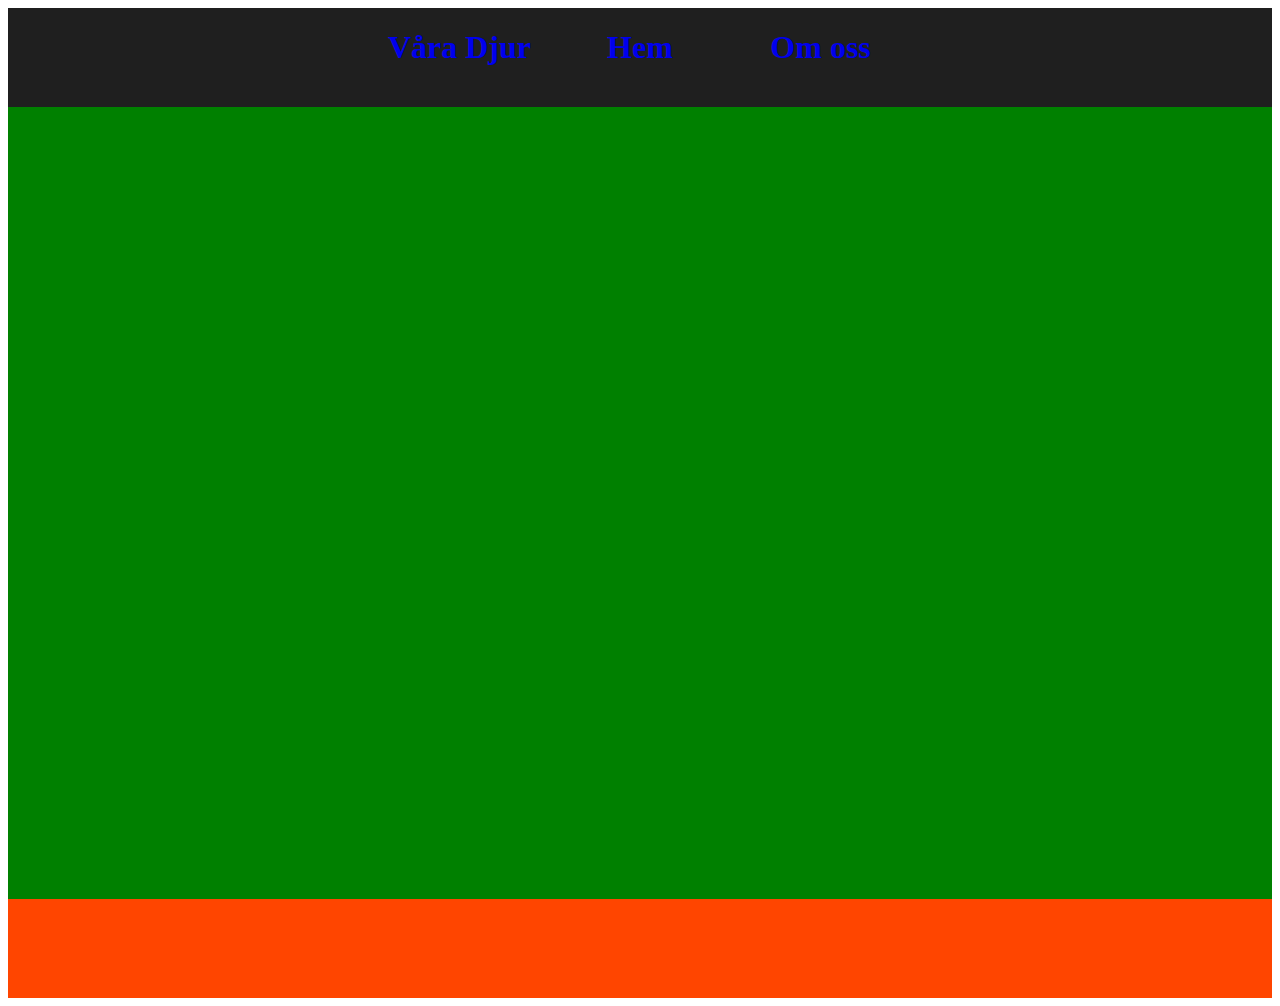
==== djur.html @ 89c6efdb "uppdaterad första sida" ====
<!DOCTYPE html>
<html lang="en">
  <head>
    <meta charset="UTF-8" />
    <meta http-equiv="X-UA-Compatible" content="IE=edge" />
    <meta name="viewport" content="width=device-width, initial-scale=1.0" />
    <title>Document</title>
    <link rel="stylesheet" href="css/style.css" />
  </head>
  <body>
    <div class="container">
      <header>
        <a class="djur" href="djur.html">
            <div class="djur"><h1>Våra Djur</h1></div></a>
        <a class="hem" href="index.html">
            <div class="hem"><h1>Hem</h1></div></a>
        <a class="om_oss" href="Om_oss.html">
            <div class="om_oss"><h1>Om oss</h1></div></a>
      </header>
        <div class="main2">
            <div class="card">
                <img class="panda" src="img/animals/feeding-time-for-the-panda-550x413.jpeg" alt=""></div>
            <div class="card"></div>
            <div class="card"></div>
            <div class="card"></div>
            <div class="card"></div>
            <div class="card"></div>
      </div>

      <footer></footer>
    </div>
  </body>
</html>
---- css/style.css ----
/* layout för alla sidor */
.container{
    height: 110vh;
    display:grid;
    grid-template-rows: 0.5fr 4fr 0.5fr;
    grid-template-columns: 1fr;
    grid-template-areas:
    'hd '
    'mn'
    'ft';
}

a:link { text-decoration: none; }
a:visited { text-decoration: none; }

/* header kod */
header{
    background-color: rgb(31, 31, 31);
    grid-area: hd;
    display: grid;
    grid-template-rows: 1fr;
    grid-template-columns: 1fr 1fr 1fr 1fr 1fr 1fr 1fr;
    grid-template-areas:
    '. . drj hem oms. .';
}

.djur{
    grid-area: drj;
    background-color: rgb(31, 31, 31);
    text-align: center;
}
.hem{
    grid-area: hem;
    background-color: rgb(31, 31, 31);
    text-align: center;
}
.om_oss{
    grid-area: oms;
    background-color: rgb(31, 31, 31);
    text-align: center;
}

/* main kod */
.main{
    grid-area: mn;
    background-color:green;
    grid-area: mn;
    display: grid;
    grid-template-rows: 1fr 1fr;
    grid-template-columns: 1fr 1fr 1fr 1fr 1fr 1fr;
    grid-template-areas:
    '. . . . . .'
    '. . . . kt kt';
}
.karta{
    position: relative;
    grid-area: kt;
}
iframe{
    width: 99%;
    height: 98%;
}

/* footer kod */
footer{
    grid-area: ft;
    background-color: orangered;
}

/* våra djur kod */
.main2{
    grid-area: mn;
    background-color:green;
    grid-area: mn;
    display: flex;
    grid-template-rows: 1fr 1fr;
    grid-template-columns: 33% 33% 33%;
    grid-template-areas:
    'pnd . .'
    '. . .';
}

/* card kod */
.card{
    
}

.panda{
    grid-area: pnd;
    width: auto;
}
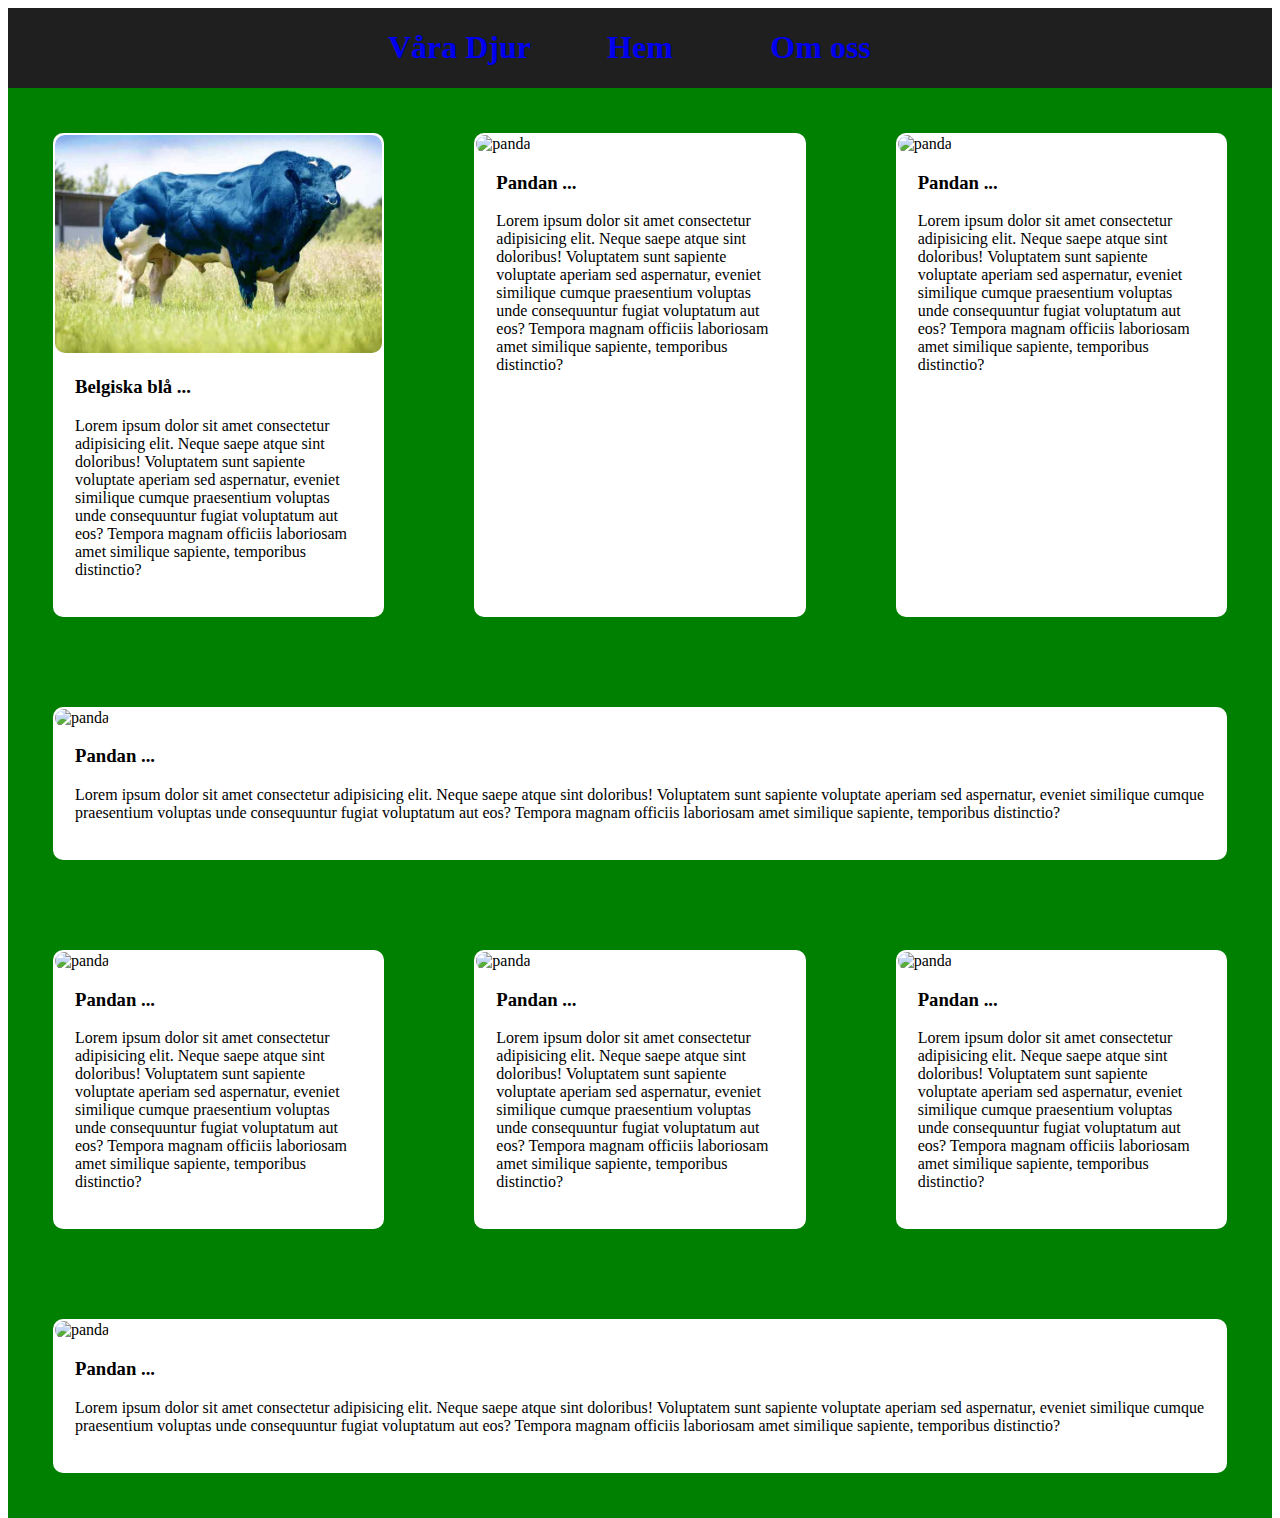
==== commit d266a92c: "djur cards" ====
--- a/djur.html
+++ b/djur.html
@@ -1,33 +1,132 @@
 <!DOCTYPE html>
 <html lang="en">
-  <head>
-    <meta charset="UTF-8" />
-    <meta http-equiv="X-UA-Compatible" content="IE=edge" />
-    <meta name="viewport" content="width=device-width, initial-scale=1.0" />
-    <title>Document</title>
-    <link rel="stylesheet" href="css/style.css" />
-  </head>
-  <body>
-    <div class="container">
-      <header>
-        <a class="djur" href="djur.html">
-            <div class="djur"><h1>Våra Djur</h1></div></a>
-        <a class="hem" href="index.html">
-            <div class="hem"><h1>Hem</h1></div></a>
-        <a class="om_oss" href="Om_oss.html">
-            <div class="om_oss"><h1>Om oss</h1></div></a>
-      </header>
-        <div class="main2">
-            <div class="card">
-                <img class="panda" src="img/animals/feeding-time-for-the-panda-550x413.jpeg" alt=""></div>
-            <div class="card"></div>
-            <div class="card"></div>
-            <div class="card"></div>
-            <div class="card"></div>
-            <div class="card"></div>
+
+<head>
+  <meta charset="UTF-8" />
+  <meta http-equiv="X-UA-Compatible" content="IE=edge" />
+  <meta name="viewport" content="width=device-width, initial-scale=1.0" />
+  <title>Document</title>
+  <link rel="stylesheet" href="css/style.css" />
+</head>
+
+<body>
+  <div class="container">
+    <header>
+      <a class="djur" href="djur.html">
+        <div class="djur">
+          <h1>Våra Djur</h1>
+        </div>
+      </a>
+      <a class="hem" href="index.html">
+        <div class="hem">
+          <h1>Hem</h1>
+        </div>
+      </a>
+      <a class="om_oss" href="Om_oss.html">
+        <div class="om_oss">
+          <h1>Om oss</h1>
+        </div>
+      </a>
+    </header>
+    <!-- card kod i main 2-->
+    <div class="main2">
+
+      <div class="card">
+        <img src="img/animals/belgisk_bla.jpg" alt="belgian_blue" />
+        <div class="text">
+          <h3>Belgiska blå ...</h3>
+          <p>Lorem ipsum dolor sit amet consectetur adipisicing elit. Neque saepe atque sint doloribus! Voluptatem sunt
+            sapiente voluptate aperiam sed aspernatur, eveniet similique cumque praesentium voluptas unde consequuntur
+            fugiat voluptatum aut eos? Tempora magnam officiis laboriosam amet similique sapiente, temporibus
+            distinctio?</p>
+        </div>
       </div>
+
+      <div class="card">
+        <img src="img/animals/feeding-time-for-the-panda-550x413.jpeg" alt="panda" />
+        <div class="text">
+          <h3>Pandan ...</h3>
+          <p>Lorem ipsum dolor sit amet consectetur adipisicing elit. Neque saepe atque sint doloribus! Voluptatem sunt
+            sapiente voluptate aperiam sed aspernatur, eveniet similique cumque praesentium voluptas unde consequuntur
+            fugiat voluptatum aut eos? Tempora magnam officiis laboriosam amet similique sapiente, temporibus
+            distinctio?</p>
+        </div>
+      </div>
+
+      <div class="card">
+        <img src="img/animals/feeding-time-for-the-panda-550x413.jpeg" alt="panda" />
+        <div class="text">
+          <h3>Pandan ...</h3>
+          <p>Lorem ipsum dolor sit amet consectetur adipisicing elit. Neque saepe atque sint doloribus! Voluptatem sunt
+            sapiente voluptate aperiam sed aspernatur, eveniet similique cumque praesentium voluptas unde consequuntur
+            fugiat voluptatum aut eos? Tempora magnam officiis laboriosam amet similique sapiente, temporibus
+            distinctio?</p>
+        </div>
+      </div>
+
+      <div class="card">
+        <img src="img/animals/feeding-time-for-the-panda-550x413.jpeg" alt="panda" />
+        <div class="text">
+          <h3>Pandan ...</h3>
+          <p>Lorem ipsum dolor sit amet consectetur adipisicing elit. Neque saepe atque sint doloribus! Voluptatem sunt
+            sapiente voluptate aperiam sed aspernatur, eveniet similique cumque praesentium voluptas unde consequuntur
+            fugiat voluptatum aut eos? Tempora magnam officiis laboriosam amet similique sapiente, temporibus
+            distinctio?</p>
+        </div>
+      </div>
+
+      <div class="main2">
+        <div class="card">
+          <img src="img/animals/feeding-time-for-the-panda-550x413.jpeg" alt="panda" />
+          <div class="text">
+            <h3>Pandan ...</h3>
+            <p>Lorem ipsum dolor sit amet consectetur adipisicing elit. Neque saepe atque sint doloribus! Voluptatem
+              sunt
+              sapiente voluptate aperiam sed aspernatur, eveniet similique cumque praesentium voluptas unde consequuntur
+              fugiat voluptatum aut eos? Tempora magnam officiis laboriosam amet similique sapiente, temporibus
+              distinctio?</p>
+          </div>
+        </div>
+        <div class="card">
+          <img src="img/animals/feeding-time-for-the-panda-550x413.jpeg" alt="panda" />
+          <div class="text">
+            <h3>Pandan ...</h3>
+            <p>Lorem ipsum dolor sit amet consectetur adipisicing elit. Neque saepe atque sint doloribus! Voluptatem
+              sunt
+              sapiente voluptate aperiam sed aspernatur, eveniet similique cumque praesentium voluptas unde consequuntur
+              fugiat voluptatum aut eos? Tempora magnam officiis laboriosam amet similique sapiente, temporibus
+              distinctio?</p>
+          </div>
+        </div>
+
+        <div class="card">
+          <img src="img/animals/feeding-time-for-the-panda-550x413.jpeg" alt="panda" />
+          <div class="text">
+            <h3>Pandan ...</h3>
+            <p>Lorem ipsum dolor sit amet consectetur adipisicing elit. Neque saepe atque sint doloribus! Voluptatem
+              sunt
+              sapiente voluptate aperiam sed aspernatur, eveniet similique cumque praesentium voluptas unde consequuntur
+              fugiat voluptatum aut eos? Tempora magnam officiis laboriosam amet similique sapiente, temporibus
+              distinctio?</p>
+          </div>
+        </div>
+
+        <div class="card">
+          <img src="img/animals/feeding-time-for-the-panda-550x413.jpeg" alt="panda" />
+          <div class="text">
+            <h3>Pandan ...</h3>
+            <p>Lorem ipsum dolor sit amet consectetur adipisicing elit. Neque saepe atque sint doloribus! Voluptatem
+              sunt
+              sapiente voluptate aperiam sed aspernatur, eveniet similique cumque praesentium voluptas unde consequuntur
+              fugiat voluptatum aut eos? Tempora magnam officiis laboriosam amet similique sapiente, temporibus
+              distinctio?</p>
+          </div>
+        </div>
+      </div>
+      <!-- slut på card kod -->
 
       <footer></footer>
     </div>
-  </body>
-</html>
+</body>
+
+</html>--- a/css/style.css
+++ b/css/style.css
@@ -70,23 +70,26 @@
 
 /* våra djur kod */
 .main2{
-    grid-area: mn;
     background-color:green;
-    grid-area: mn;
     display: flex;
-    grid-template-rows: 1fr 1fr;
-    grid-template-columns: 33% 33% 33%;
-    grid-template-areas:
-    'pnd . .'
-    '. . .';
+    flex-wrap: wrap;
 }
 
 /* card kod */
 .card{
-    
+    background-color: rgb(255, 255, 255);
+    flex: 20%;
+    margin:45px;
+    border: 2px solid rgb(255, 255, 255);
+    border-radius:10px;
+    align-self: stretch;
 }
 
-.panda{
-    grid-area: pnd;
-    width: auto;
+
+.card img {
+    max-width:100%;
+    border-radius:10px;
+}
+.card .text {
+    padding: 0 20px 20px;
 }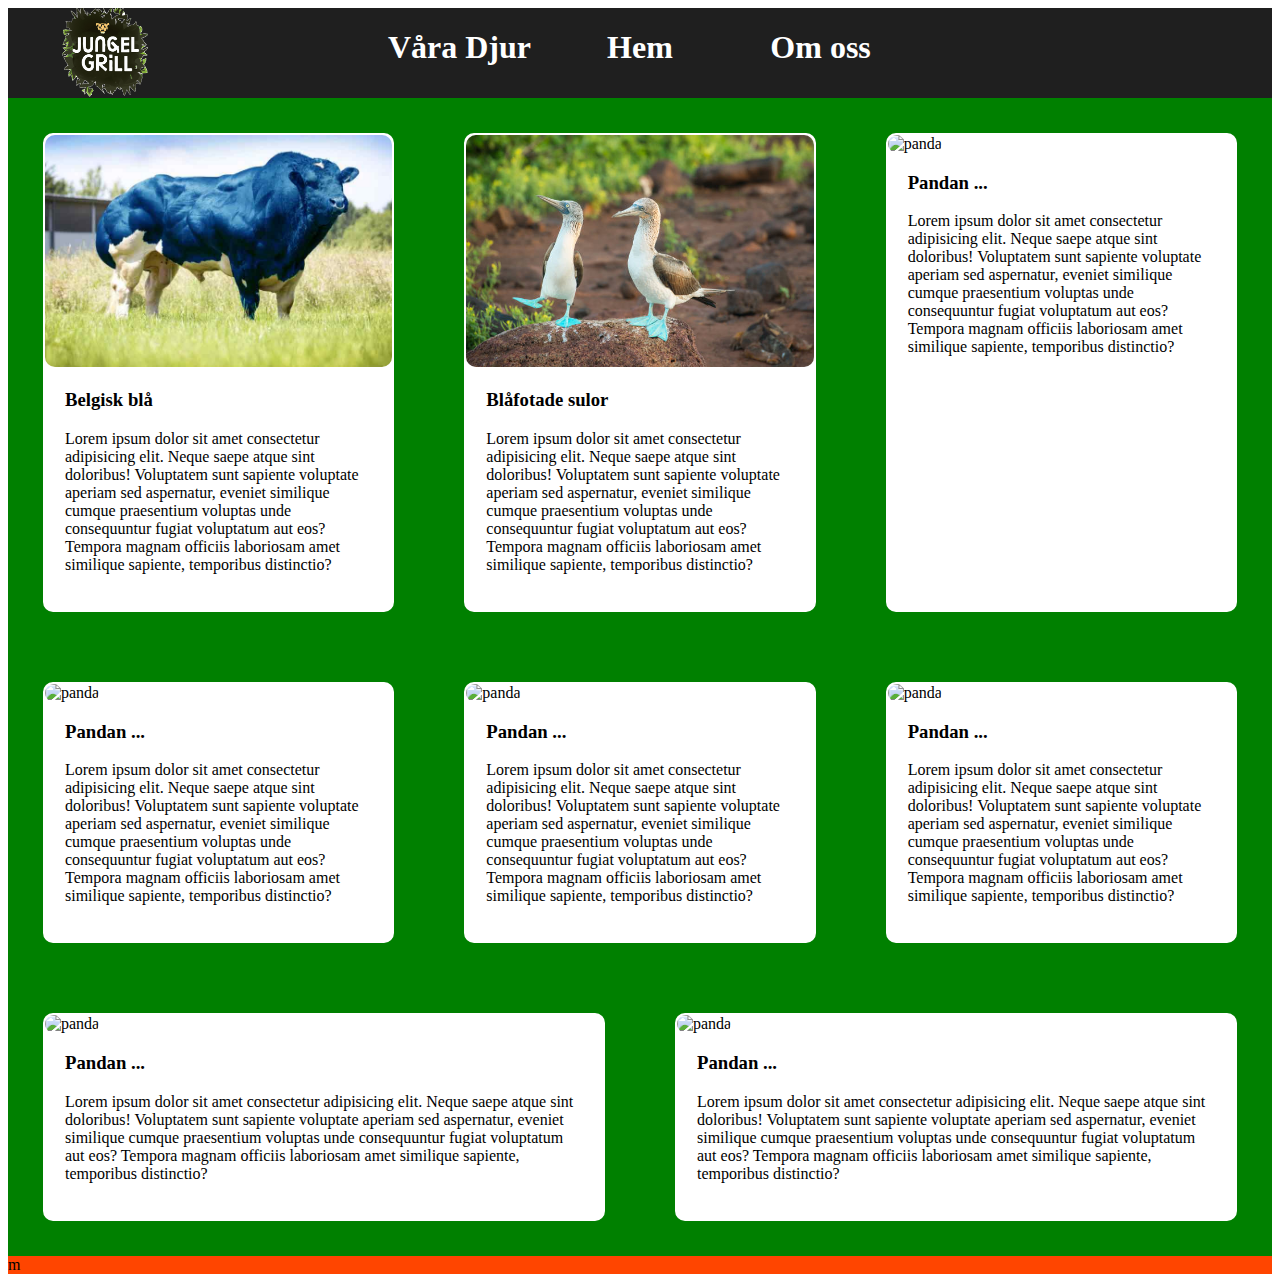
==== commit 84973354: "lagt till bilder och fixat mina cards" ====
--- a/djur.html
+++ b/djur.html
@@ -12,6 +12,7 @@
 <body>
   <div class="container">
     <header>
+      <img class="logo" src="img/Logo.png" alt="logo">
       <a class="djur" href="djur.html">
         <div class="djur">
           <h1>Våra Djur</h1>
@@ -34,7 +35,18 @@
       <div class="card">
         <img src="img/animals/belgisk_bla.jpg" alt="belgian_blue" />
         <div class="text">
-          <h3>Belgiska blå ...</h3>
+          <h3>Belgisk blå </h3>
+          <p>Lorem ipsum dolor sit amet consectetur adipisicing elit. Neque saepe atque sint doloribus! Voluptatem sunt
+            sapiente voluptate aperiam sed aspernatur, eveniet similique cumque praesentium voluptas unde consequuntur
+            fugiat voluptatum aut eos? Tempora magnam officiis laboriosam amet similique sapiente, temporibus
+            distinctio?</p>
+        </div>
+      </div>
+
+      <div class="card">
+        <img src="img/animals/blåfotad_sula1.jpg" alt="panda" />
+        <div class="text">
+          <h3>Blåfotade sulor</h3>
           <p>Lorem ipsum dolor sit amet consectetur adipisicing elit. Neque saepe atque sint doloribus! Voluptatem sunt
             sapiente voluptate aperiam sed aspernatur, eveniet similique cumque praesentium voluptas unde consequuntur
             fugiat voluptatum aut eos? Tempora magnam officiis laboriosam amet similique sapiente, temporibus
@@ -64,18 +76,6 @@
         </div>
       </div>
 
-      <div class="card">
-        <img src="img/animals/feeding-time-for-the-panda-550x413.jpeg" alt="panda" />
-        <div class="text">
-          <h3>Pandan ...</h3>
-          <p>Lorem ipsum dolor sit amet consectetur adipisicing elit. Neque saepe atque sint doloribus! Voluptatem sunt
-            sapiente voluptate aperiam sed aspernatur, eveniet similique cumque praesentium voluptas unde consequuntur
-            fugiat voluptatum aut eos? Tempora magnam officiis laboriosam amet similique sapiente, temporibus
-            distinctio?</p>
-        </div>
-      </div>
-
-      <div class="main2">
         <div class="card">
           <img src="img/animals/feeding-time-for-the-panda-550x413.jpeg" alt="panda" />
           <div class="text">
@@ -125,7 +125,7 @@
       </div>
       <!-- slut på card kod -->
 
-      <footer></footer>
+      <footer>m</footer>
     </div>
 </body>
 
--- a/css/style.css
+++ b/css/style.css
@@ -11,7 +11,10 @@
     'ft';
 }
 
-a:link { text-decoration: none; }
+a {
+    text-decoration: none;
+    color:white;
+}
 a:visited { text-decoration: none; }
 
 /* header kod */
@@ -22,7 +25,13 @@
     grid-template-rows: 1fr;
     grid-template-columns: 1fr 1fr 1fr 1fr 1fr 1fr 1fr;
     grid-template-areas:
-    '. . drj hem oms. .';
+    'lgo . drj hem oms. .';
+}
+
+.logo{
+    grid-area: lgo;
+    max-width: 90px;
+    margin-left: 50px ;
 }
 
 .djur{
@@ -79,7 +88,7 @@
 .card{
     background-color: rgb(255, 255, 255);
     flex: 20%;
-    margin:45px;
+    margin:35px;
     border: 2px solid rgb(255, 255, 255);
     border-radius:10px;
     align-self: stretch;
@@ -89,6 +98,7 @@
 .card img {
     max-width:100%;
     border-radius:10px;
+    
 }
 .card .text {
     padding: 0 20px 20px;
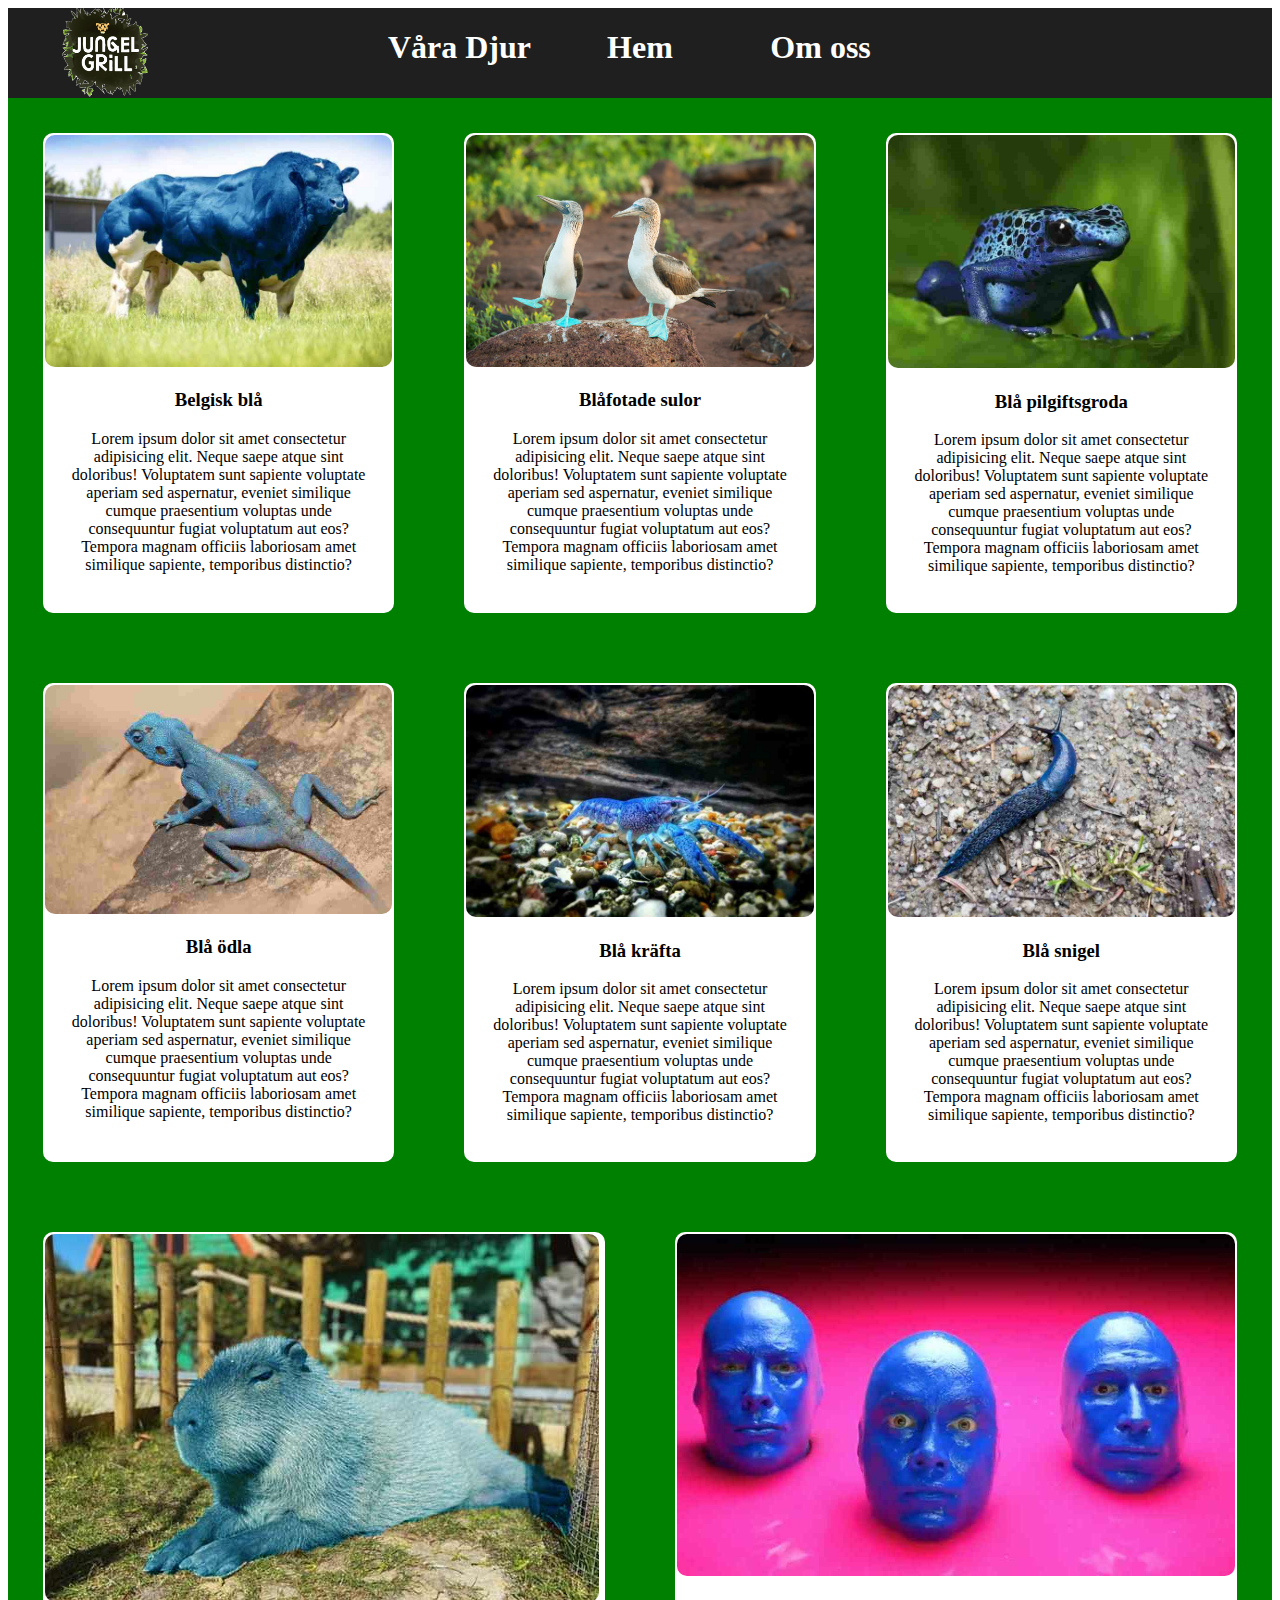
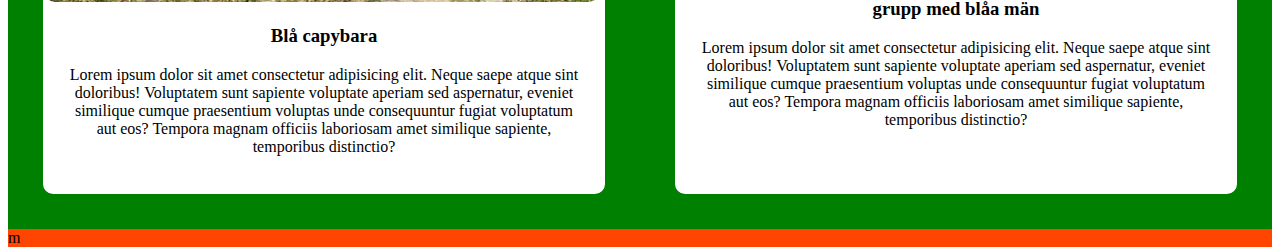
==== commit 11509bc2: "gjort alla djur" ====
--- a/djur.html
+++ b/djur.html
@@ -44,7 +44,7 @@
       </div>
 
       <div class="card">
-        <img src="img/animals/blåfotad_sula1.jpg" alt="panda" />
+        <img src="img/animals/blåfotad_sula1.jpg" alt="blå fotat sula" />
         <div class="text">
           <h3>Blåfotade sulor</h3>
           <p>Lorem ipsum dolor sit amet consectetur adipisicing elit. Neque saepe atque sint doloribus! Voluptatem sunt
@@ -55,9 +55,9 @@
       </div>
 
       <div class="card">
-        <img src="img/animals/feeding-time-for-the-panda-550x413.jpeg" alt="panda" />
+        <img src="img/animals/blå pilgift groda.jpg" alt="blå pilgift groda" />
         <div class="text">
-          <h3>Pandan ...</h3>
+          <h3>Blå pilgiftsgroda</h3>
           <p>Lorem ipsum dolor sit amet consectetur adipisicing elit. Neque saepe atque sint doloribus! Voluptatem sunt
             sapiente voluptate aperiam sed aspernatur, eveniet similique cumque praesentium voluptas unde consequuntur
             fugiat voluptatum aut eos? Tempora magnam officiis laboriosam amet similique sapiente, temporibus
@@ -66,9 +66,9 @@
       </div>
 
       <div class="card">
-        <img src="img/animals/feeding-time-for-the-panda-550x413.jpeg" alt="panda" />
+        <img src="img/animals/blå ödla.jpg" alt="blå ödla" />
         <div class="text">
-          <h3>Pandan ...</h3>
+          <h3>Blå ödla</h3>
           <p>Lorem ipsum dolor sit amet consectetur adipisicing elit. Neque saepe atque sint doloribus! Voluptatem sunt
             sapiente voluptate aperiam sed aspernatur, eveniet similique cumque praesentium voluptas unde consequuntur
             fugiat voluptatum aut eos? Tempora magnam officiis laboriosam amet similique sapiente, temporibus
@@ -77,9 +77,9 @@
       </div>
 
         <div class="card">
-          <img src="img/animals/feeding-time-for-the-panda-550x413.jpeg" alt="panda" />
+          <img src="img/animals/blå kräfra.jpg" alt="blå kräfta" />
           <div class="text">
-            <h3>Pandan ...</h3>
+            <h3>Blå kräfta</h3>
             <p>Lorem ipsum dolor sit amet consectetur adipisicing elit. Neque saepe atque sint doloribus! Voluptatem
               sunt
               sapiente voluptate aperiam sed aspernatur, eveniet similique cumque praesentium voluptas unde consequuntur
@@ -88,9 +88,9 @@
           </div>
         </div>
         <div class="card">
-          <img src="img/animals/feeding-time-for-the-panda-550x413.jpeg" alt="panda" />
+          <img src="img/animals/blå snigel.jpg" alt="blå snigel" />
           <div class="text">
-            <h3>Pandan ...</h3>
+            <h3>Blå snigel</h3>
             <p>Lorem ipsum dolor sit amet consectetur adipisicing elit. Neque saepe atque sint doloribus! Voluptatem
               sunt
               sapiente voluptate aperiam sed aspernatur, eveniet similique cumque praesentium voluptas unde consequuntur
@@ -100,9 +100,9 @@
         </div>
 
         <div class="card">
-          <img src="img/animals/feeding-time-for-the-panda-550x413.jpeg" alt="panda" />
+          <img src="img/animals/blå-capybara.jpg" alt="blå-capybara" />
           <div class="text">
-            <h3>Pandan ...</h3>
+            <h3>Blå capybara</h3>
             <p>Lorem ipsum dolor sit amet consectetur adipisicing elit. Neque saepe atque sint doloribus! Voluptatem
               sunt
               sapiente voluptate aperiam sed aspernatur, eveniet similique cumque praesentium voluptas unde consequuntur
@@ -112,9 +112,9 @@
         </div>
 
         <div class="card">
-          <img src="img/animals/feeding-time-for-the-panda-550x413.jpeg" alt="panda" />
+          <img src="img/animals/grupp med blåa män.jpg" alt="blue man group" />
           <div class="text">
-            <h3>Pandan ...</h3>
+            <h3>grupp med blåa män</h3>
             <p>Lorem ipsum dolor sit amet consectetur adipisicing elit. Neque saepe atque sint doloribus! Voluptatem
               sunt
               sapiente voluptate aperiam sed aspernatur, eveniet similique cumque praesentium voluptas unde consequuntur
--- a/css/style.css
+++ b/css/style.css
@@ -102,4 +102,5 @@
 }
 .card .text {
     padding: 0 20px 20px;
+    text-align: center;
 }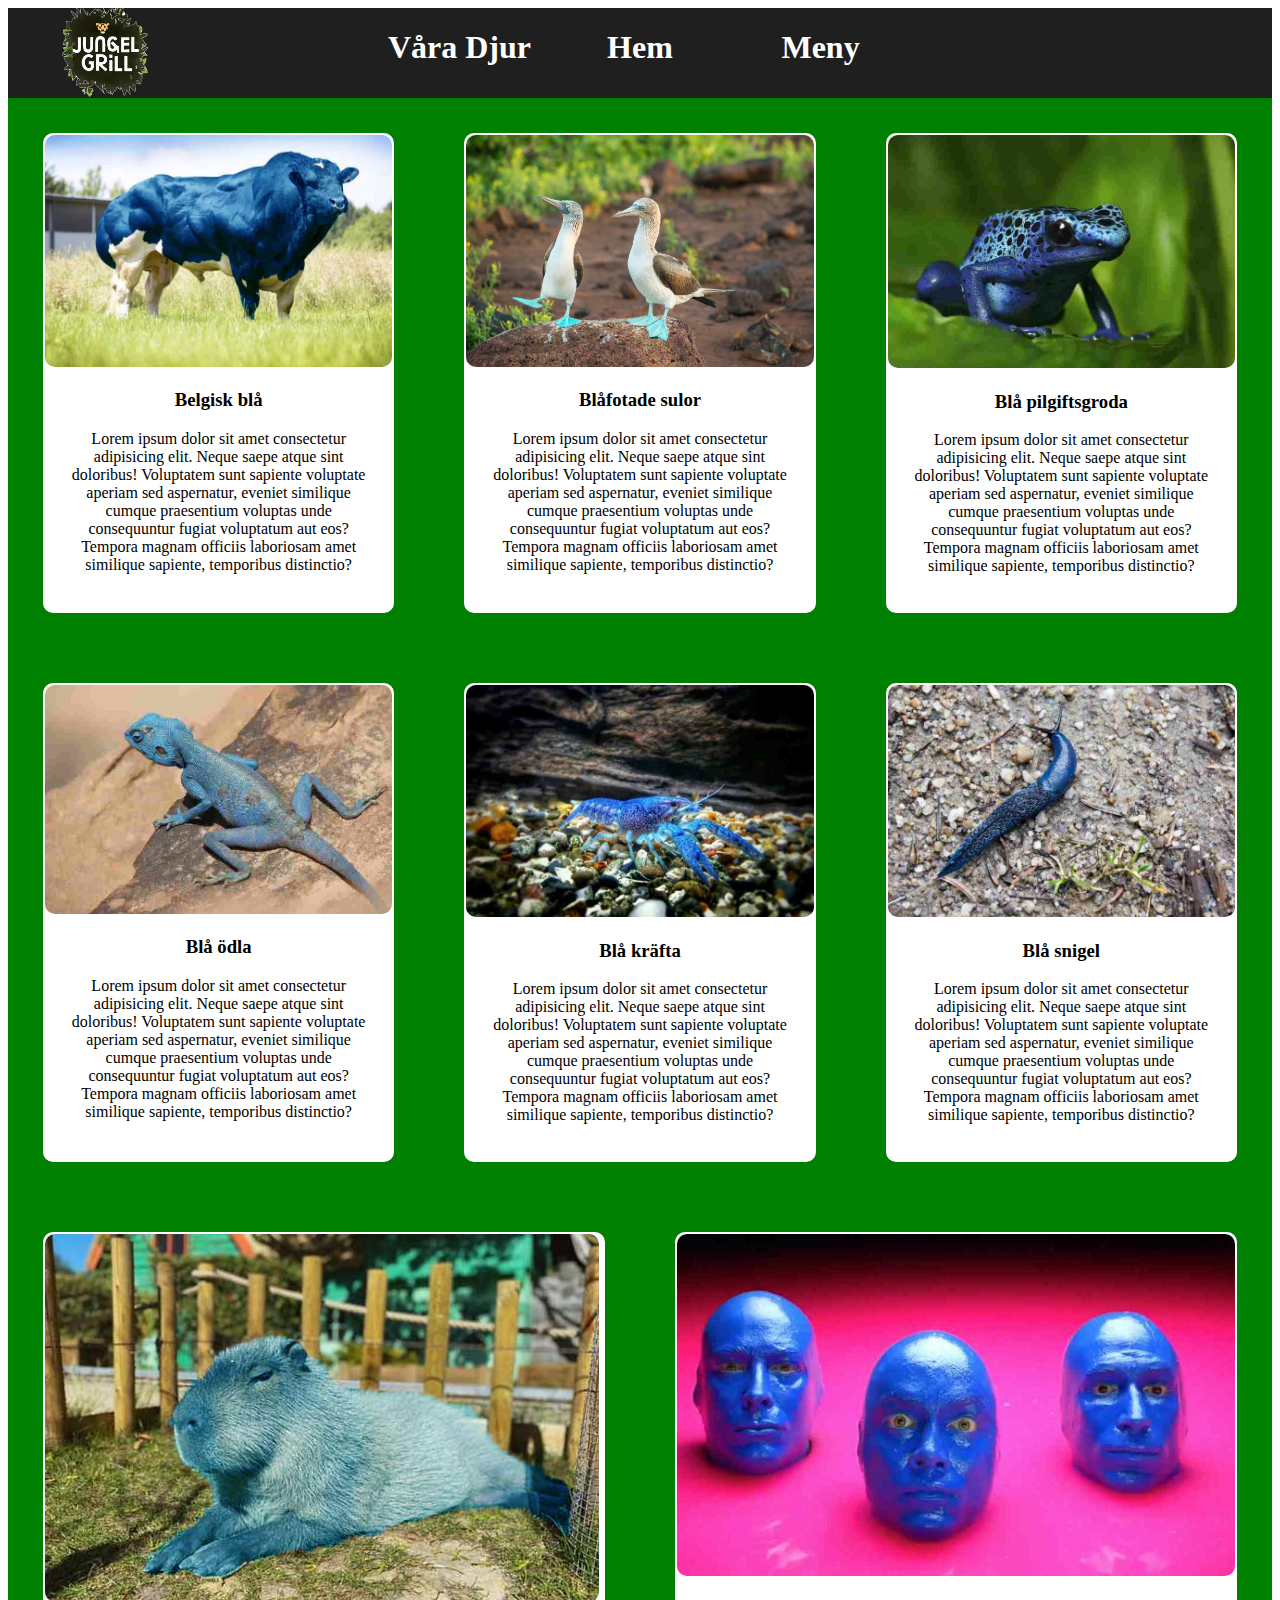
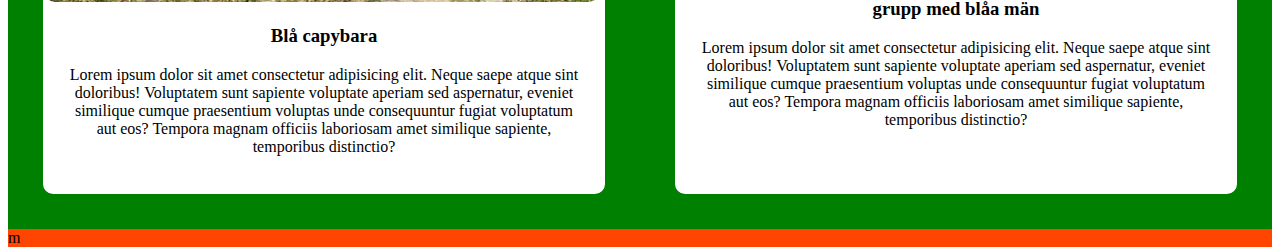
==== commit 7d2c4e39: "ändratt namn till meny" ====
--- a/djur.html
+++ b/djur.html
@@ -23,9 +23,9 @@
           <h1>Hem</h1>
         </div>
       </a>
-      <a class="om_oss" href="Om_oss.html">
+      <a class="om_oss" href="Meny.html">
         <div class="om_oss">
-          <h1>Om oss</h1>
+          <h1>Meny</h1>
         </div>
       </a>
     </header>
--- a/css/style.css
+++ b/css/style.css
@@ -59,7 +59,7 @@
     grid-template-rows: 1fr 1fr;
     grid-template-columns: 1fr 1fr 1fr 1fr 1fr 1fr;
     grid-template-areas:
-    '. . . . . .'
+    '. . . . hta hta'
     '. . . . kt kt';
 }
 .karta{
@@ -69,6 +69,11 @@
 iframe{
     width: 99%;
     height: 98%;
+}
+.hitta_hit{
+    grid-area: hta;
+    margin-right: 40px;
+    margin-top: 170px;
 }
 
 /* footer kod */
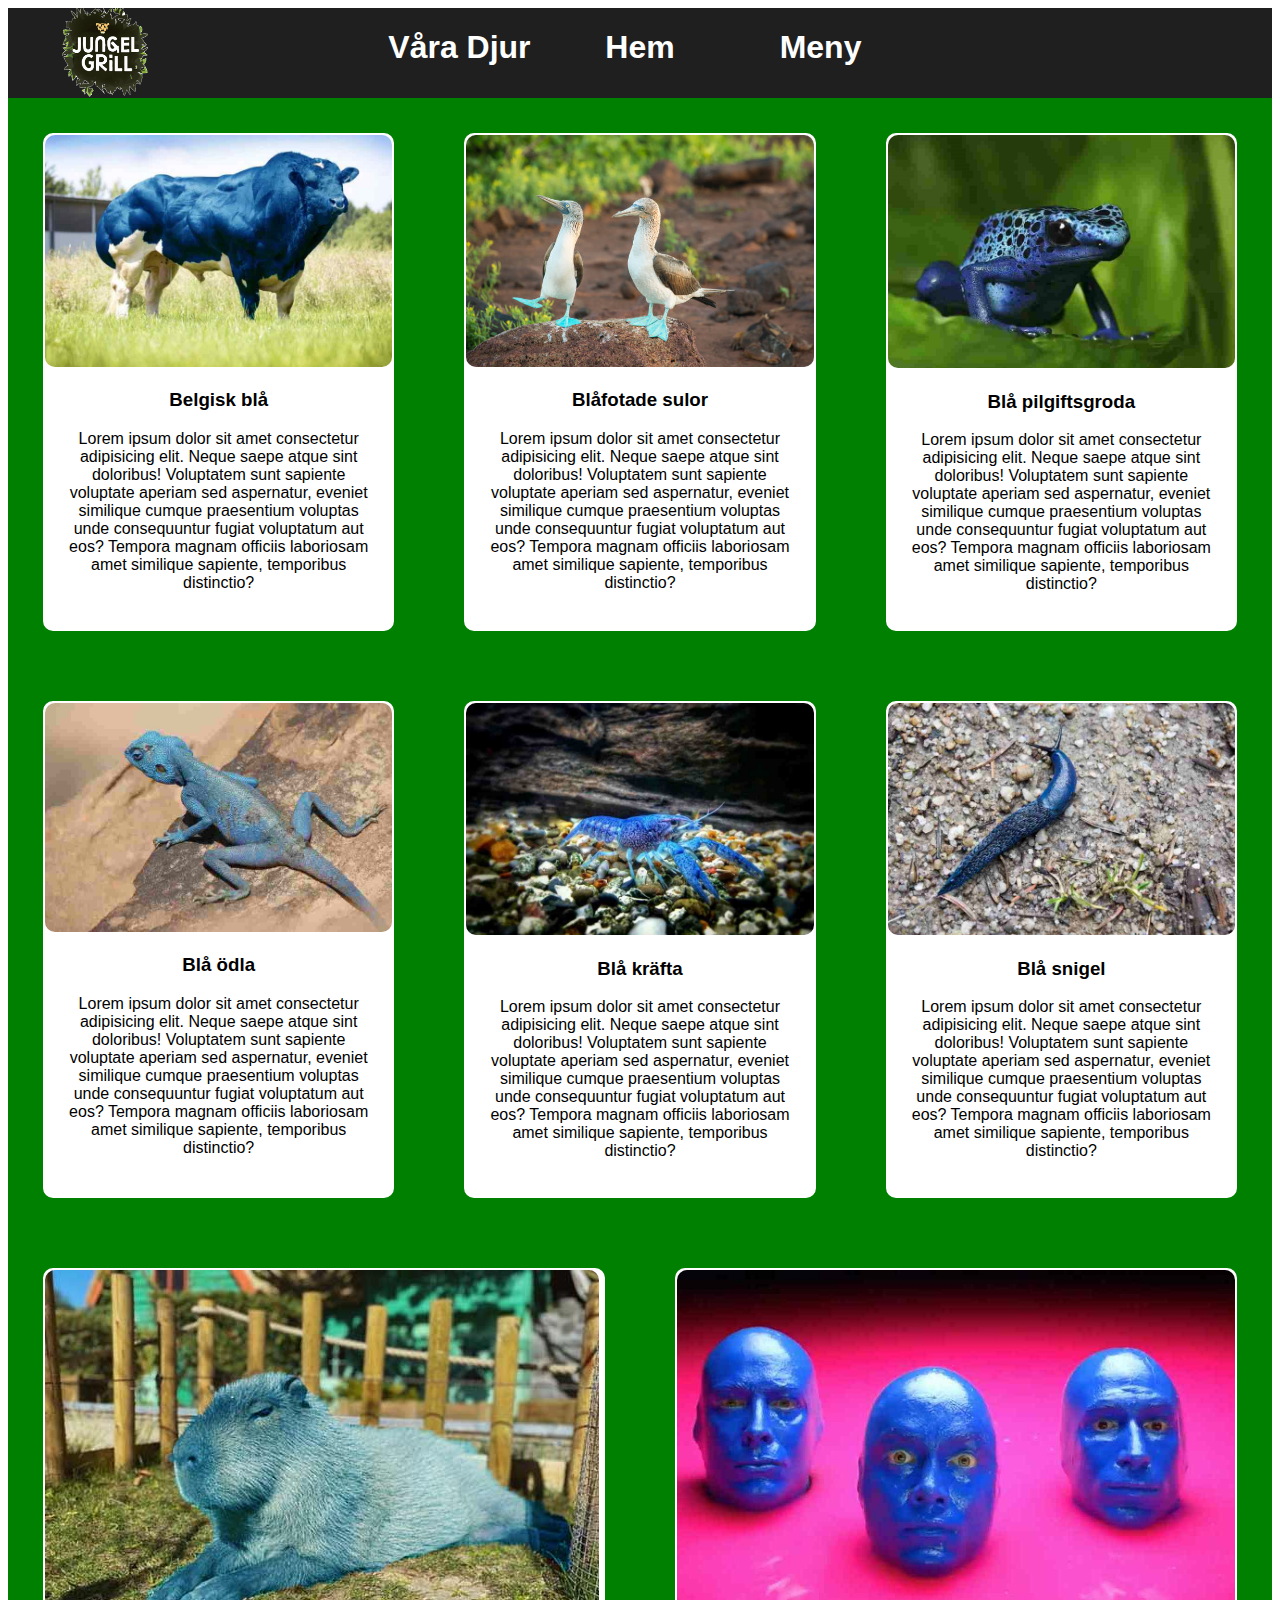
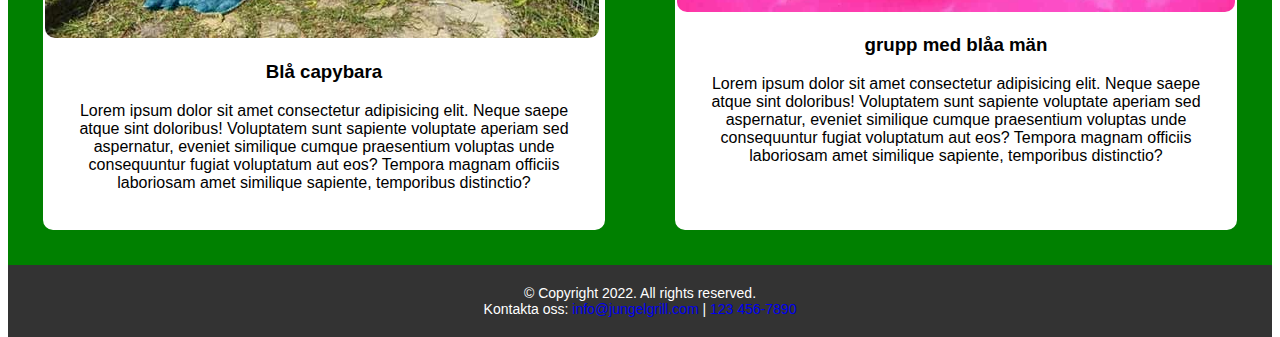
==== commit 4e3e8e80: "sista fix" ====
--- a/djur.html
+++ b/djur.html
@@ -2,11 +2,11 @@
 <html lang="en">
 
 <head>
-  <meta charset="UTF-8" />
-  <meta http-equiv="X-UA-Compatible" content="IE=edge" />
-  <meta name="viewport" content="width=device-width, initial-scale=1.0" />
+  <meta charset="UTF-8">
+  <meta http-equiv="X-UA-Compatible" content="IE=edge">
+  <meta name="viewport" content="width=device-width, initial-scale=1.0">
   <title>Document</title>
-  <link rel="stylesheet" href="css/style.css" />
+  <link rel="stylesheet" href="css/style.css">
 </head>
 
 <body>
@@ -33,7 +33,7 @@
     <div class="main2">
 
       <div class="card">
-        <img src="img/animals/belgisk_bla.jpg" alt="belgian_blue" />
+        <img src="img/animals/belgisk_bla.jpg" alt="belgian_blue">
         <div class="text">
           <h3>Belgisk blå </h3>
           <p>Lorem ipsum dolor sit amet consectetur adipisicing elit. Neque saepe atque sint doloribus! Voluptatem sunt
@@ -44,7 +44,7 @@
       </div>
 
       <div class="card">
-        <img src="img/animals/blåfotad_sula1.jpg" alt="blå fotat sula" />
+        <img src="img/animals/blafotad_sula1.jpg" alt="blå fotat sula">
         <div class="text">
           <h3>Blåfotade sulor</h3>
           <p>Lorem ipsum dolor sit amet consectetur adipisicing elit. Neque saepe atque sint doloribus! Voluptatem sunt
@@ -55,7 +55,7 @@
       </div>
 
       <div class="card">
-        <img src="img/animals/blå pilgift groda.jpg" alt="blå pilgift groda" />
+        <img src="img/animals/blue_dart_frog.jpg" alt="blue_dart_frog">
         <div class="text">
           <h3>Blå pilgiftsgroda</h3>
           <p>Lorem ipsum dolor sit amet consectetur adipisicing elit. Neque saepe atque sint doloribus! Voluptatem sunt
@@ -66,7 +66,7 @@
       </div>
 
       <div class="card">
-        <img src="img/animals/blå ödla.jpg" alt="blå ödla" />
+        <img src="img/animals/blue_geeko.jpg" alt="blue_geeko">
         <div class="text">
           <h3>Blå ödla</h3>
           <p>Lorem ipsum dolor sit amet consectetur adipisicing elit. Neque saepe atque sint doloribus! Voluptatem sunt
@@ -76,57 +76,67 @@
         </div>
       </div>
 
-        <div class="card">
-          <img src="img/animals/blå kräfra.jpg" alt="blå kräfta" />
-          <div class="text">
-            <h3>Blå kräfta</h3>
-            <p>Lorem ipsum dolor sit amet consectetur adipisicing elit. Neque saepe atque sint doloribus! Voluptatem
-              sunt
-              sapiente voluptate aperiam sed aspernatur, eveniet similique cumque praesentium voluptas unde consequuntur
-              fugiat voluptatum aut eos? Tempora magnam officiis laboriosam amet similique sapiente, temporibus
-              distinctio?</p>
-          </div>
-        </div>
-        <div class="card">
-          <img src="img/animals/blå snigel.jpg" alt="blå snigel" />
-          <div class="text">
-            <h3>Blå snigel</h3>
-            <p>Lorem ipsum dolor sit amet consectetur adipisicing elit. Neque saepe atque sint doloribus! Voluptatem
-              sunt
-              sapiente voluptate aperiam sed aspernatur, eveniet similique cumque praesentium voluptas unde consequuntur
-              fugiat voluptatum aut eos? Tempora magnam officiis laboriosam amet similique sapiente, temporibus
-              distinctio?</p>
-          </div>
-        </div>
-
-        <div class="card">
-          <img src="img/animals/blå-capybara.jpg" alt="blå-capybara" />
-          <div class="text">
-            <h3>Blå capybara</h3>
-            <p>Lorem ipsum dolor sit amet consectetur adipisicing elit. Neque saepe atque sint doloribus! Voluptatem
-              sunt
-              sapiente voluptate aperiam sed aspernatur, eveniet similique cumque praesentium voluptas unde consequuntur
-              fugiat voluptatum aut eos? Tempora magnam officiis laboriosam amet similique sapiente, temporibus
-              distinctio?</p>
-          </div>
-        </div>
-
-        <div class="card">
-          <img src="img/animals/grupp med blåa män.jpg" alt="blue man group" />
-          <div class="text">
-            <h3>grupp med blåa män</h3>
-            <p>Lorem ipsum dolor sit amet consectetur adipisicing elit. Neque saepe atque sint doloribus! Voluptatem
-              sunt
-              sapiente voluptate aperiam sed aspernatur, eveniet similique cumque praesentium voluptas unde consequuntur
-              fugiat voluptatum aut eos? Tempora magnam officiis laboriosam amet similique sapiente, temporibus
-              distinctio?</p>
-          </div>
+      <div class="card">
+        <img src="img/animals/blue_lobster.jpg" alt="blue_lobster">
+        <div class="text">
+          <h3>Blå kräfta</h3>
+          <p>Lorem ipsum dolor sit amet consectetur adipisicing elit. Neque saepe atque sint doloribus! Voluptatem
+            sunt
+            sapiente voluptate aperiam sed aspernatur, eveniet similique cumque praesentium voluptas unde consequuntur
+            fugiat voluptatum aut eos? Tempora magnam officiis laboriosam amet similique sapiente, temporibus
+            distinctio?</p>
         </div>
       </div>
-      <!-- slut på card kod -->
+      <div class="card">
+        <img src="img/animals/blue_snail.jpg" alt="blue_snail">
+        <div class="text">
+          <h3>Blå snigel</h3>
+          <p>Lorem ipsum dolor sit amet consectetur adipisicing elit. Neque saepe atque sint doloribus! Voluptatem
+            sunt
+            sapiente voluptate aperiam sed aspernatur, eveniet similique cumque praesentium voluptas unde consequuntur
+            fugiat voluptatum aut eos? Tempora magnam officiis laboriosam amet similique sapiente, temporibus
+            distinctio?</p>
+        </div>
+      </div>
 
-      <footer>m</footer>
+      <div class="card">
+        <img src="img/animals/blue-capybara.jpg" alt="blue-capybara">
+        <div class="text">
+          <h3>Blå capybara</h3>
+          <p>Lorem ipsum dolor sit amet consectetur adipisicing elit. Neque saepe atque sint doloribus! Voluptatem
+            sunt
+            sapiente voluptate aperiam sed aspernatur, eveniet similique cumque praesentium voluptas unde consequuntur
+            fugiat voluptatum aut eos? Tempora magnam officiis laboriosam amet similique sapiente, temporibus
+            distinctio?</p>
+        </div>
+      </div>
+
+      <div class="card">
+        <img src="img/animals/group_of_blue_men.jpg" alt="blue man group">
+        <div class="text">
+          <h3>grupp med blåa män</h3>
+          <p>Lorem ipsum dolor sit amet consectetur adipisicing elit. Neque saepe atque sint doloribus! Voluptatem
+            sunt
+            sapiente voluptate aperiam sed aspernatur, eveniet similique cumque praesentium voluptas unde consequuntur
+            fugiat voluptatum aut eos? Tempora magnam officiis laboriosam amet similique sapiente, temporibus
+            distinctio?</p>
+        </div>
+      </div>
     </div>
+    <!-- slut på card kod -->
+
+    <footer>
+      <div class="copyright">
+        &copy; Copyright 2022. All rights reserved.
+      </div>
+      <div class="contact">
+        Kontakta oss:
+        <a href="mail:info@jungelgrill.com">info@jungelgrill.com</a>
+        |
+        <a href="tel:1234567890">123 456-7890</a>
+      </div>
+    </footer>
+  </div>
 </body>
 
 </html>--- a/css/style.css
+++ b/css/style.css
@@ -3,7 +3,7 @@
 .container{
     height: 110vh;
     display:grid;
-    grid-template-rows: 0.5fr 4fr 0.5fr;
+    grid-template-rows: auto 4fr auto;
     grid-template-columns: 1fr;
     grid-template-areas:
     'hd '
@@ -11,10 +11,7 @@
     'ft';
 }
 
-a {
-    text-decoration: none;
-    color:white;
-}
+a:link{text-decoration: none;}
 a:visited { text-decoration: none; }
 
 /* header kod */
@@ -22,7 +19,7 @@
     background-color: rgb(31, 31, 31);
     grid-area: hd;
     display: grid;
-    grid-template-rows: 1fr;
+    grid-template-rows: auto;
     grid-template-columns: 1fr 1fr 1fr 1fr 1fr 1fr 1fr;
     grid-template-areas:
     'lgo . drj hem oms. .';
@@ -36,30 +33,31 @@
 
 .djur{
     grid-area: drj;
-    background-color: rgb(31, 31, 31);
+    color:white;
     text-align: center;
 }
 .hem{
     grid-area: hem;
-    background-color: rgb(31, 31, 31);
+    color:white;
     text-align: center;
 }
 .om_oss{
     grid-area: oms;
-    background-color: rgb(31, 31, 31);
+    color:white;
     text-align: center;
 }
 
 /* main kod */
 .main{
-    grid-area: mn;
-    background-color:green;
+    background-image:url(https://static.vecteezy.com/system/resources/thumbnails/002/019/497/original/jungle-tropical-background-free-video.jpg);
+    background-repeat: no-repeat, repeat;
+    background-size: cover;
     grid-area: mn;
     display: grid;
     grid-template-rows: 1fr 1fr;
     grid-template-columns: 1fr 1fr 1fr 1fr 1fr 1fr;
     grid-template-areas:
-    '. . . . hta hta'
+    'int int valk valk hta .'
     '. . . . kt kt';
 }
 .karta{
@@ -73,13 +71,37 @@
 .hitta_hit{
     grid-area: hta;
     margin-right: 40px;
-    margin-top: 170px;
+    margin-top: 270px;
+}
+.valkommen{
+    text-align: center;
+    grid-area: valk;
+    font-size:150%;
+}
+.intro{
+    grid-area: int;
+    margin-top:140px;
+    margin-left:150px;
+    text-align: center;
 }
 
 /* footer kod */
-footer{
+footer {
     grid-area: ft;
-    background-color: orangered;
+    width: 100%;
+    background-color: #333333;
+    color: #ffffff;
+    text-align: center;
+    padding: 20px 0;
+}
+
+.copyright {
+    font-size: 14px;
+}
+
+.contact {
+    font-size: 14px;
+    text-decoration: none;
 }
 
 /* våra djur kod */
@@ -88,7 +110,6 @@
     display: flex;
     flex-wrap: wrap;
 }
-
 /* card kod */
 .card{
     background-color: rgb(255, 255, 255);
@@ -99,8 +120,7 @@
     align-self: stretch;
 }
 
-
-.card img {
+.card img{
     max-width:100%;
     border-radius:10px;
     
@@ -108,4 +128,42 @@
 .card .text {
     padding: 0 20px 20px;
     text-align: center;
+}
+
+/* meny */
+.main3{
+    display: grid;
+    grid-template-columns: 1fr 1fr;
+    grid-template-rows: 1fr;
+    grid-template-areas:
+    'grl tbh';
+    background-image:url(../img/bakgrund.jpg);
+    background-repeat: no-repeat, repeat;
+    background-size: cover;
+}
+li{
+    text-align: center;
+    list-style: none;
+    margin-top: 60px;
+}
+.grillat{
+    margin-left: 300px;
+    margin-right: 80px;
+    grid-area:grl;
+    background-color: #dbbb94;
+    border-radius: 20px;
+}
+
+.tillbehor{
+    margin-left: 80px;
+    margin-right: 300px;
+    grid-area:tbh;
+    background-color: #dbbb94;;
+    border-radius: 20px;
+}
+
+/* font */
+@import url('https://fonts.googleapis.com/css2?family=Oxygen&display=swap');
+*{
+    font-family: 'Oxygen', sans-serif;
 }